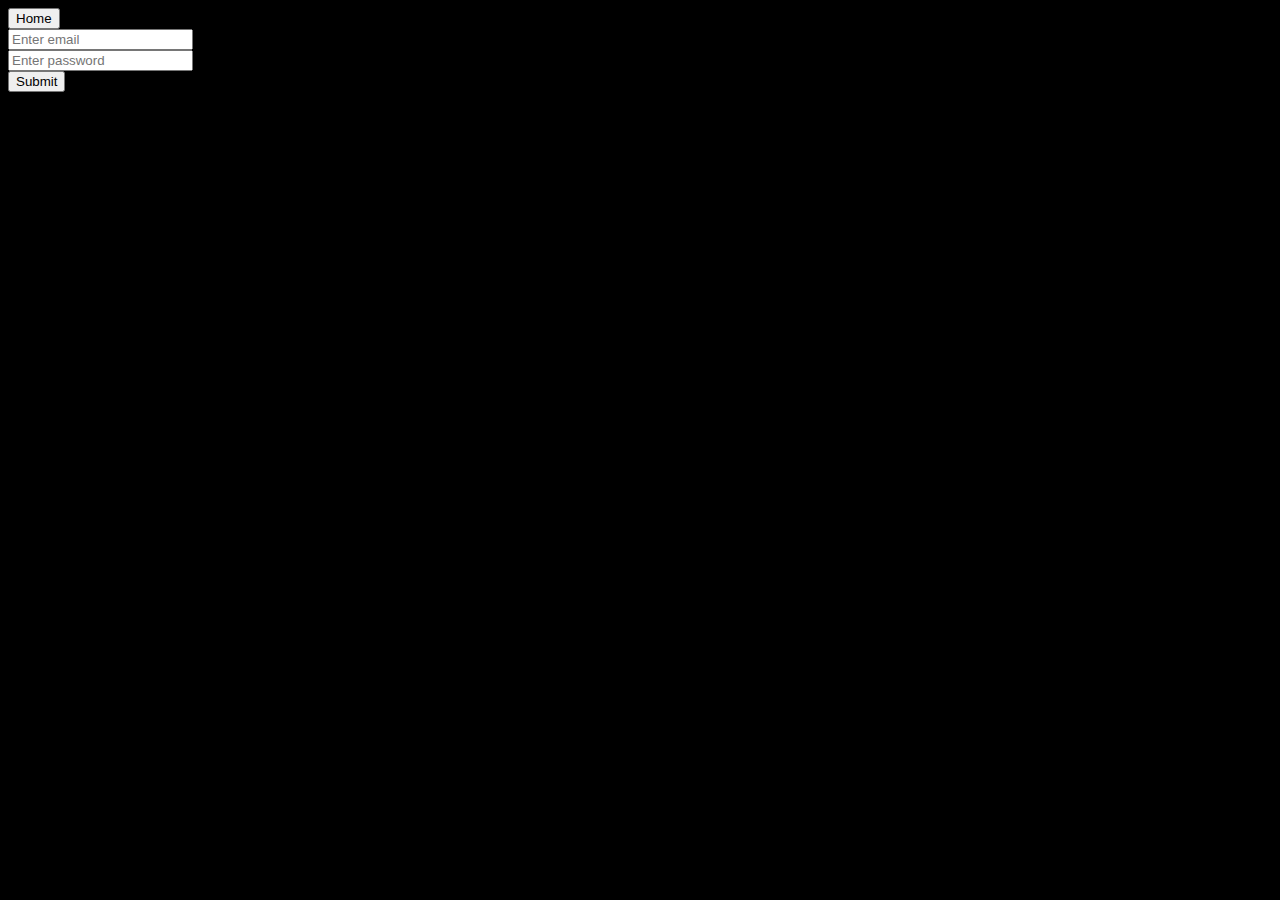
==== Login.html @ 1b97a3b2 "Add files via upload" ====
<!DOCTYPE html>
<HTML lang="en">

<head>
    <meta charset="utf-8">
    <title>Login</title>
    <link rel="stylesheet" type="text/css" href="css/login.css">
    <script>
        function validate(){
            var email=document.Loginform.email.value;
            var password=document.Loginform.password.value;

            if(email=="" || eamil==null || password=="" || password==null ){
            alert("Enter Required Details");
            return false;
            }

        }

        </script>
</head>

<body style="background-color:black">
    <div class="Homebutton">
        <a href="index.html" alt="Homebutton"><button class="Home">Home</button></a>
    </div>
    <div class="form">
        <form action="" method="POST" name="Loginform" onsubmit=" return validate()">
            <input class="email" type="email" placeholder="Enter email" name="emial"><br>
            <input class="password" type="password" placeholder="Enter password" name="password"><br>
            <input class="submit" type="submit" value="Submit">
        </form>
    </div>
</body>

</HTML>
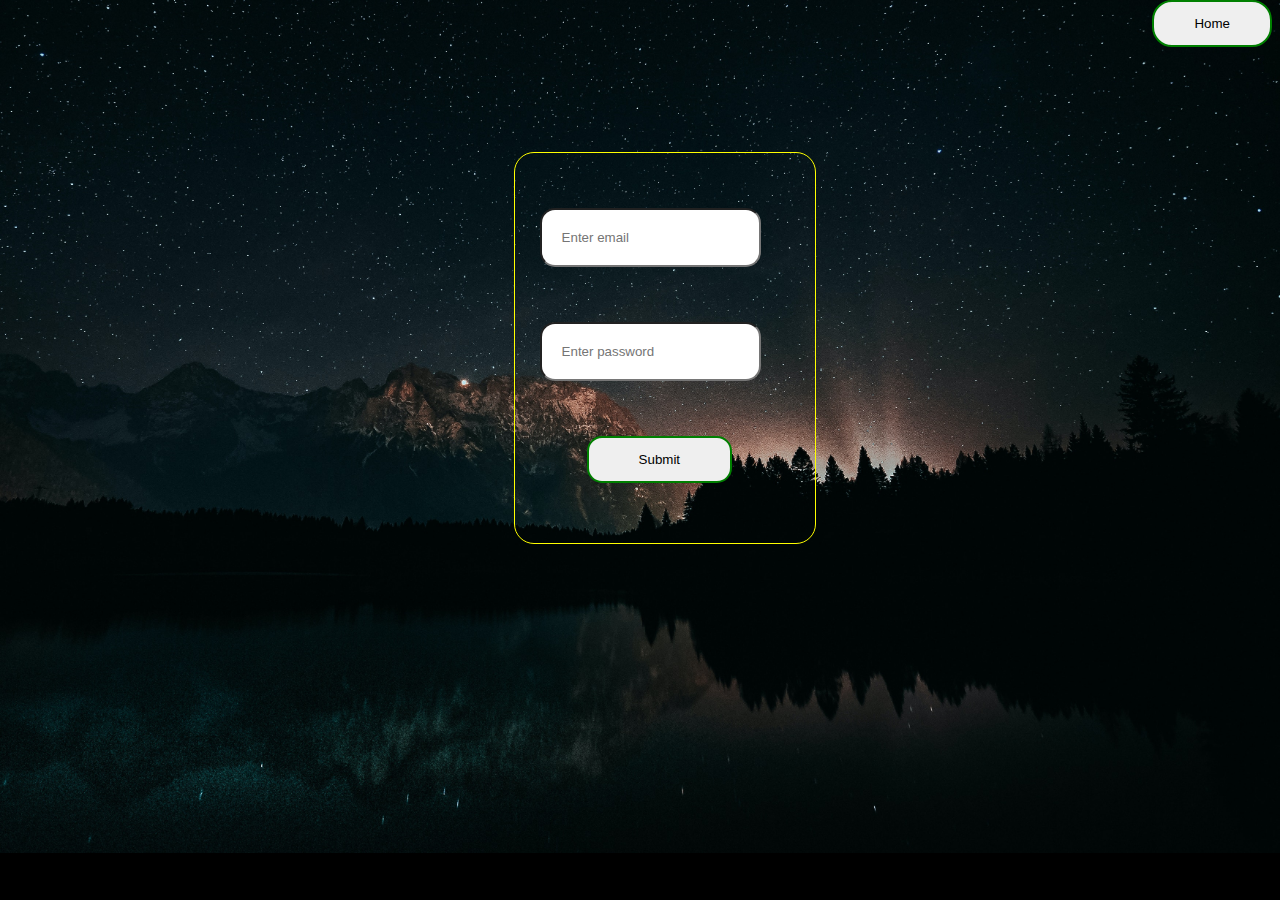
==== commit 9bd29314: "Update Login.html" ====
--- a/Login.html
+++ b/Login.html
@@ -3,8 +3,9 @@
 
 <head>
     <meta charset="utf-8">
+    <meta name="viewport" content="width=device-width, initial-scale=1">
     <title>Login</title>
-    <link rel="stylesheet" type="text/css" href="css/login.css">
+    <link rel="stylesheet" type="text/css" href="login.css">
     <script>
         function validate(){
             var email=document.Loginform.email.value;
@@ -33,4 +34,4 @@
     </div>
 </body>
 
-</HTML>+</HTML>
--- a/login.css
+++ b/login.css
@@ -0,0 +1,60 @@
+ body {
+    background-image: url("imgs/loginimage2.jpg");
+    background-repeat: no-repeat;
+    background-size: cover;
+ }
+
+ .Home {
+    float: right;
+    margin-top: -12%;
+    border-radius: 20px;
+    border: 2px solid green;
+
+    padding: 14px 40px;
+ }
+
+ .Home:hover {
+    background-color: white;
+    border: 3px solid green;
+ }
+
+
+ .form {
+
+    margin-left: 40%;
+    margin-top: 12%;
+    height: 390px;
+    width: 300px;
+    border: 1px solid yellow;
+    border-radius: 20px;
+ }
+
+
+ .email {
+    padding: 20px;
+    margin-top: 55px;
+    margin-left: 25px;
+    border-radius: 15px;
+ }
+
+ .password {
+    padding: 20px;
+    margin-top: 55px;
+    margin-left: 25px;
+    border-radius: 15px;
+ }
+
+
+ .submit {
+    text-align: "center";
+    padding: 14px 50px;
+    margin-top: 55px;
+    margin-left: 72px;
+    border: 2px solid green;
+    border-radius: 15px;
+ }
+
+ .submit:hover {
+    background-color: white;
+    border: 3px solid green;
+ }